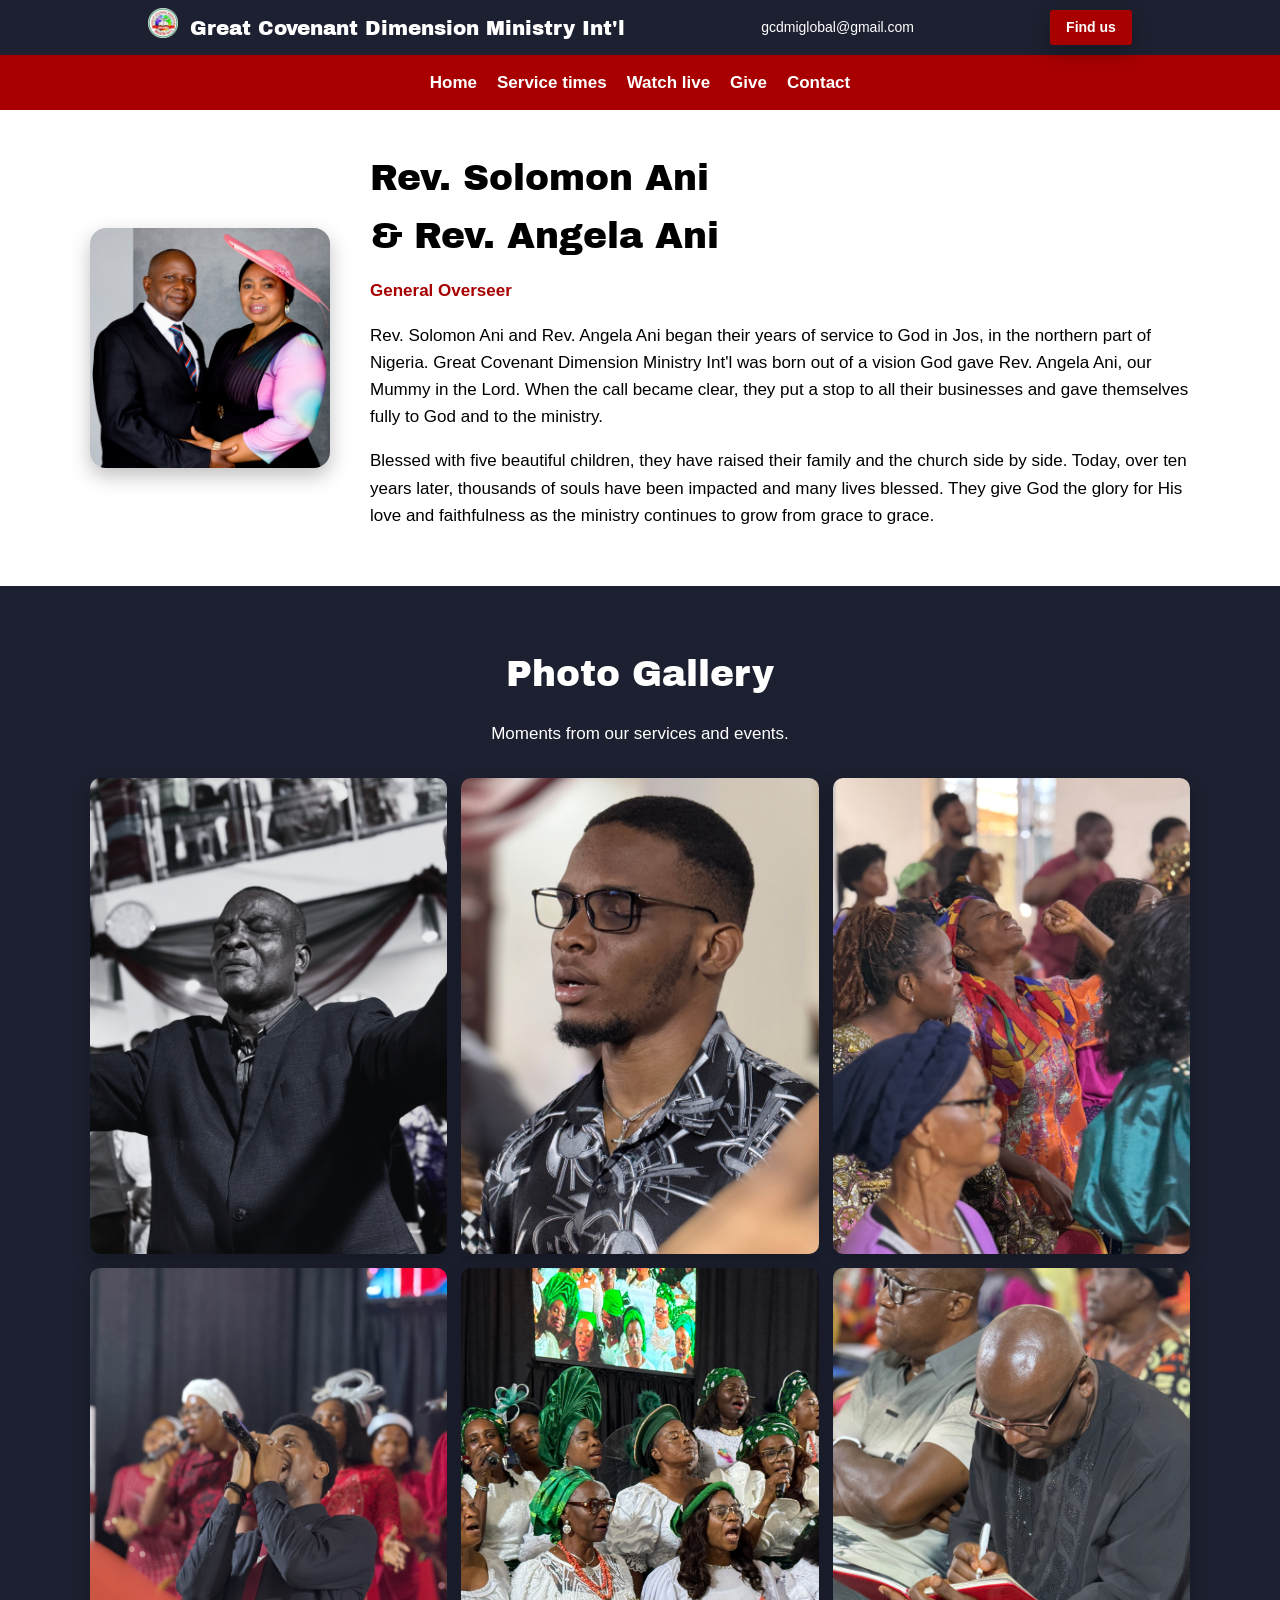
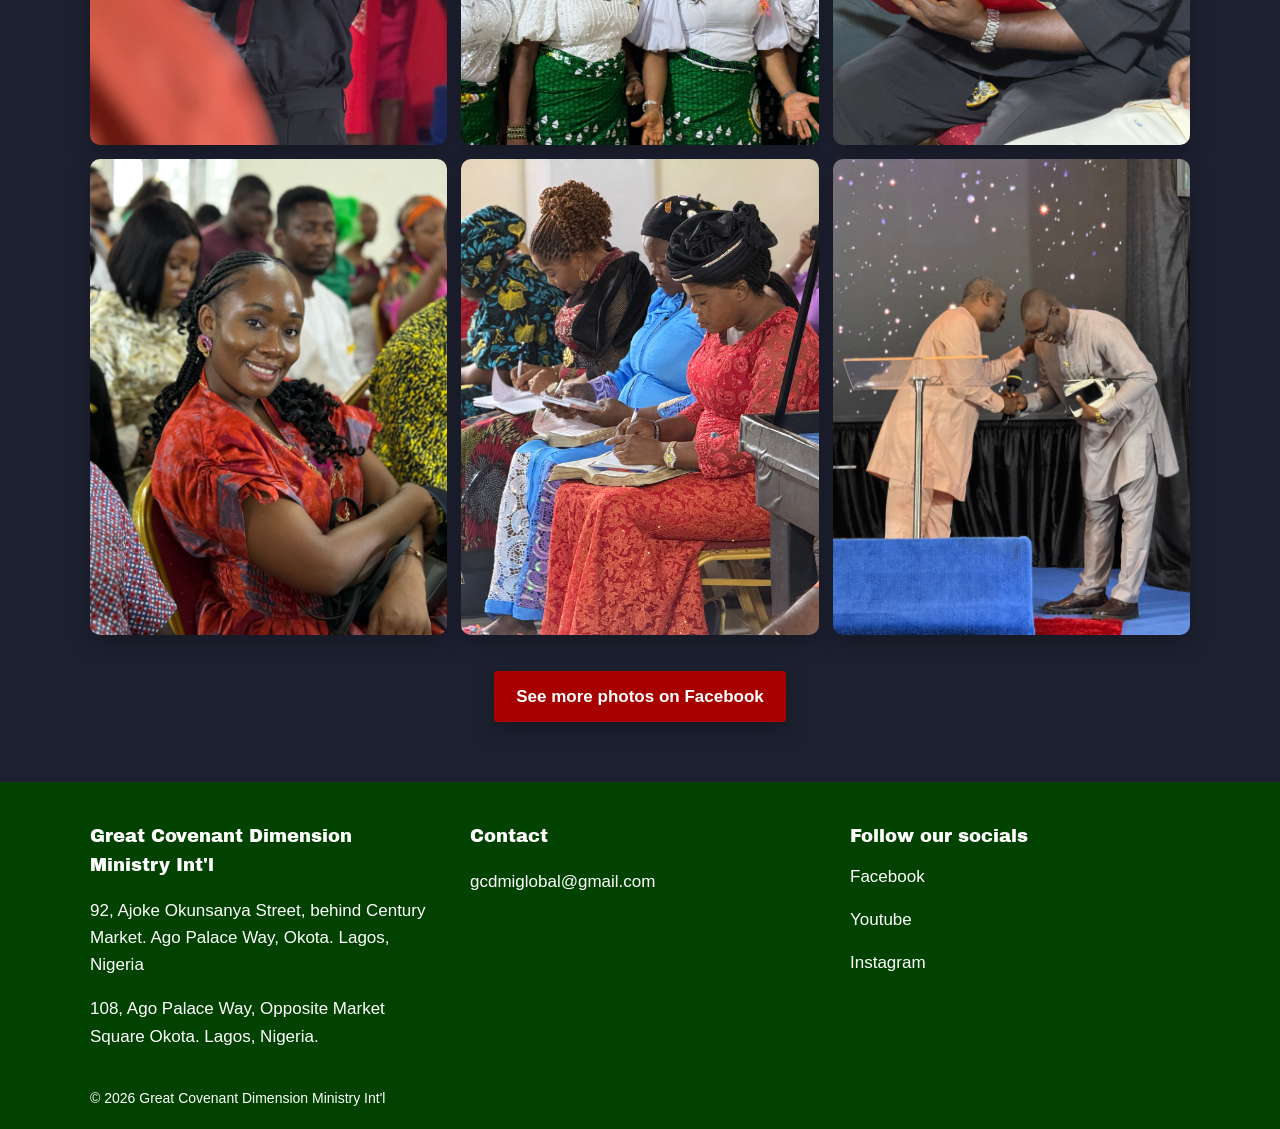
==== about.html @ 46f99e61 "Initial commit" ====
<!DOCTYPE html>
<html lang="en">

<head>
    <meta charset="utf-8">
    <meta name="viewport" content="width=device-width, initial-scale=1, viewport-fit=cover">
    <title>About Us Great Covenant Dimension Ministry Int'l</title>
    <link rel="stylesheet"
        href="https://fonts.googleapis.com/css2?family=Archivo+Black&family=Source+Sans+3:wght@400;600;700&display=swap">
    <link rel="stylesheet" href="style.css">
</head>

<body>

    <div class="top">
        <div class="wrap">
            <div class="brand">
                <a href="index.html"><img src="main-pictures/church-logo.png" alt="church logo" class="brand-logo"></a>
                <span>Great Covenant Dimension Ministry Int'l</span>
            </div>
            <span class="top-info"><a href="https://mail.google.com/mail/?view=cm&fs=1&to=gcdmiglobal@gmail.com"
                    target="_blank" rel="noopener noreferrer">gcdmiglobal@gmail.com</a></span>
            <a class="give" href="https://www.google.com/maps?q=6.5001495,3.3158567" target="_blank"
                rel="noopener noreferrer">Find us</a>
        </div>
    </div>

    <nav>
        <div class="wrap">
            <button class="menu-btn" id="menuBtn" aria-label="Menu" aria-expanded="false">☰</button>
            <a class="nav-find" href="https://www.google.com/maps?q=6.5001495,3.3158567" target="_blank"
                rel="noopener noreferrer">Find us</a>
            <ul id="navLinks">
                <li><a href="index.html">Home</a></li>
                <li><a href="index.html#times">Service times</a></li>
                <li><a href="https://youtube.com/@gcdmglobal" target="_blank" rel="noopener noreferrer">Watch live</a>
                </li>
                <li><a href="index.html#give">Give</a></li>
                <li><a href="#contact">Contact</a></li>
            </ul>
        </div>
    </nav>


    <section class="leaders">
        <div class="wrap">

            <div class="leader">
                <img src="main-pictures/mummy-daddy.png" alt="Rev. Solomon Ani" class="leader-photo">
                <div class="leader-text">
                    <h2>Rev. Solomon Ani <br>& Rev. Angela Ani</h2>
                    <p class="leader-role">General Overseer</p>
                    <p>Rev. Solomon Ani and Rev. Angela Ani began their years of service to God in Jos, in the northern
                        part of Nigeria. Great Covenant Dimension Ministry Int'l was born out of a vision God gave Rev.
                        Angela Ani, our Mummy in the Lord. When the call became clear, they put a stop to all their
                        businesses and gave themselves fully to God and to the ministry.</p>
                    <p>Blessed with five beautiful children, they have raised their family and the church side by
                        side. Today,
                        over ten years later, thousands of souls have been impacted and many lives blessed. They give
                        God
                        the glory for His love and faithfulness as the ministry continues to grow from grace to grace.
                    </p>
                </div>
            </div>
        </div>
    </section>
    <section class="gallery" id="gallery">
        <div class="wrap">
            <h2>Photo Gallery</h2>
            <p class="gallery-text">Moments from our services and events.</p>

            <div class="gallery-grid">
                <img src="pictures/IMG_9001.png">
                <img src="pictures/IMG_9002.png">
                <img src="pictures/IMG_3145.jpg">
                <img src="pictures/IMG_3196.jpg">
                <img src="pictures/IMG_9201.JPG">
                <img src="pictures/IMG_3210.jpg">
                <img src="pictures/IMG_9313.png">
                <img src="pictures/IMG_3232.jpg">
                <img src="pictures/IMG_4575.jpg">
            </div>
            <div class="gallery-more">
                <a class="btn" href="https://www.facebook.com/greatcovenantdimensionministry/photos" target="_blank"
                    rel="noopener noreferrer">See more photos on Facebook</a>
            </div>
        </div>
    </section>

    <footer id="contact">
        <div class="wrap">
            <div>
                <h3>Great Covenant Dimension Ministry Int'l</h3>
                <p><a href="https://www.google.com/maps?q=6.5001495,3.3158567" target="_blank"
                        rel="noopener noreferrer">92, Ajoke Okunsanya Street, behind Century Market. Ago Palace Way,
                        Okota. Lagos, Nigeria</a></p>
                <p><a href="https://www.google.com/maps/place/opposite+market+square+super+store,+108+Ago+Palace+Way,+Ilasamaja,+Lagos+102214,+Lagos/@6.504368,3.3042637,17z/data=!3m1!4b1!4m6!3m5!1s0x103b8ee79aa4ca75:0x7d51ee5311e83ee8!8m2!3d6.504368!4d3.3068386!16s%2Fg%2F11rp4w2lb8?entry=ttu&g_ep=EgoyMDI2MTAxMy4wIKXMDSoASAFQAw%3D%3D"
                        target="_blank" rel="noopener noreferrer">108, Ago Palace Way, Opposite Market Square Okota.
                        Lagos, Nigeria.</a></p>
            </div>
            <div>
                <h3>Contact</h3>
                <p><a href="https://mail.google.com/mail/?view=cm&fs=1&to=gcdmiglobal@gmail.com" target="_blank"
                        rel="noopener noreferrer">gcdmiglobal@gmail.com</a></p>
            </div>
            <div class="sm-links">
                <h3>Follow our socials</h3>
                <ul>
                    <li><a href="https://www.facebook.com/greatcovenantdimensionministry" target="_blank"
                            rel="noopener noreferrer">Facebook</a></li>
                    <li><a href="https://youtube.com/@gcdmglobal" target="_blank" rel="noopener noreferrer">Youtube</a>
                    </li>
                    <li><a href="https://www.instagram.com/gcdmglobal/" target="_blank"
                            rel="noopener noreferrer">Instagram</a></li>
                </ul>
            </div>
        </div>
        <div class="wrap copy">© 2026 Great Covenant Dimension Ministry Int'l</div>
    </footer>

    <script src="script.js"></script>
</body>

</html>
---- style.css ----
:root {
    --red: rgb(168, 0, 0);
    --cream: #faf6ee;
    --green: rgb(1, 66, 1);
}

html {
    scroll-behavior: smooth;
    overflow-x: hidden;
}

body {
    margin: 0;
    font-family: Arial, sans-serif;
    font-size: 17px;
    line-height: 1.6;
    background: white;
    overflow-x: hidden;
}

a {
    color: inherit;
}

img {
    max-width: 100%;
}

h1,
h2,
h3 {
    font-family: "Archivo Black", Impact, sans-serif;
    font-weight: normal;
    margin: 0 0 12px 0;
}

h2 {
    font-size: 36px;
}

.wrap {
    max-width: 1100px;
    margin: 0 auto;
    padding: 0 20px;
}

section {
    padding: 60px 0;
}

.btns {
    margin-top: 24px;
}

.btn {
    display: inline-block;
    background: rgb(168, 0, 0);
    color: white;
    padding: 12px 22px;
    border-radius: 3px;
    font-weight: bold;
    text-decoration: none;
    margin-right: 10px;
    box-shadow: 0 8px 20px rgba(0, 0, 0, 0.25);
    transition: transform 0.25s ease, box-shadow 0.25s ease;
}

.btn:hover {
    transform: translateY(-6px);
    box-shadow: 0 14px 28px rgba(0, 0, 0, 0.35);
}

.top {
    background: #1d2030;
    color: white;
    font-size: 14px;
}

.top .wrap {
    display: flex;
    justify-content: space-around;
    align-items: center;
    gap: 20px;
    padding-top: 8px;
    padding-bottom: 8px;
}

.top-info a {
    text-decoration: none;
}

.top-info a:hover {
    text-decoration: underline;
}

.brand {
    display: flex;
    align-items: center;
    gap: 12px;
    font-family: "Archivo Black", Impact, sans-serif;
    font-size: 20px;
    text-align: center;
}

.brand-logo {
    width: 30px;
    height: 30px;
    min-width: 30px;
}

.give {
    background: rgb(168, 0, 0);
    color: white;
    text-decoration: none;
    padding: 6px 16px;
    border-radius: 3px;
    font-weight: bold;
    box-shadow: 0 8px 20px rgba(0, 0, 0, 0.25);
    transition: transform 0.25s ease, box-shadow 0.25s ease;
}

.give:hover {
    transform: translateY(-6px);
    box-shadow: 0 14px 28px rgba(0, 0, 0, 0.35);
}


nav {
    background: #a80000;
    color: white;
}

nav .wrap {
    display: flex;
    justify-content: center;
    align-items: center;
    padding-top: 14px;
    padding-bottom: 14px;
}

nav ul {
    list-style: none;
    margin: 0;
    padding: 0;
    display: flex;
    gap: 20px;
}

nav a {
    text-decoration: none;
    font-weight: bold;
}

nav a:hover {
    text-decoration: underline;
}


.menu-btn {
    display: none;
    background: none;
    border: none;
    color: white;
    font-size: 28px;
    cursor: pointer;
    padding: 0;
}


.nav-find {
    display: none;
}

nav .nav-find:hover {
    transform: translateY(-6px);
    box-shadow: 0 14px 28px rgba(0, 0, 0, 0.35);
    text-decoration: none;
}


.slideshow {
    position: relative;
    width: 100%;
    aspect-ratio: 16 / 9;
    overflow: hidden;
}

.slide {
    position: absolute;
    inset: 0;
    width: 100%;
    height: 100%;
    object-fit: cover;
    opacity: 0;
    transition: opacity 5s ease;
}

.slide.active {
    opacity: 1;
}


.times {
    background: #f5efe2;
}

.times .grid {
    display: flex;
    gap: 30px;
    border-top: 3px solid green;
    padding-top: 20px;
}

.times .grid div {
    flex: 1;
}

.times h3 {
    font-size: 22px;
    color: white;
    padding-top: 31px;
}

.times p {
    color: var(--cream);
}

.service-box1,
.service-box2,
.service-box3,
.service-box4 {
    width: 200px;
    height: 200px;
    justify-items: center;
    border-radius: 34px;
    box-sizing: border-box;
    text-align: center;
    box-shadow: 0 8px 20px rgba(0, 0, 0, 0.25);
    transition: transform 0.25s ease, box-shadow 0.25s ease;
}

.service-box1:hover,
.service-box2:hover,
.service-box3:hover,
.service-box4:hover {
    transform: translateY(-6px);
    box-shadow: 0 14px 28px rgba(0, 0, 0, 0.35);
}


.service-box1 {
    background-color: rgb(126, 1, 1);
}

.service-box2 {
    background-color: #6B3A2A;
}

.service-box3 {
    background-color: #18243A;
}

.service-box4 {
    background-color: #303A2E;
}

.about {
    padding-top: 20px;
}

.about .wrap {
    display: flex;
    gap: 40px;
}

.about .wrap>div,
.about .wrap>ul {
    flex: 1;
}

.go-card {
    display: flex;
    align-items: center;
    gap: 18px;
    margin-top: 5px;
    padding: 16px 18px;
    background: #f5efe2;
    border-left: 4px solid var(--red);
    border-radius: 8px;
    box-shadow: 0 6px 16px rgba(0, 0, 0, 0.12);
}

.go-photo {
    width: 96px;
    height: 96px;
    min-width: 96px;
    border-radius: 50%;
    object-fit: cover;
    object-position: top;
    border: 3px solid white;
    box-shadow: 0 4px 10px rgba(0, 0, 0, 0.2);
}

.go-text h3 {
    font-size: 18px;
    margin-bottom: 4px;
}

.go-name {
    margin: 0 0 6px;
    font-weight: bold;
    color: var(--red);
}

.go-link {
    text-decoration: none;
}

.go-link:hover {
    text-decoration: underline;
}

.go-welcome {
    margin: 0;
    font-size: 15px;
    line-height: 1.5;
}


.track {
    list-style: none;
    margin: 0;
    padding: 0;
}

.track li {
    padding: 16px 0;
    border-bottom: 1px solid #ddd;
}

.track b {
    display: block;
    color: var(--green);
    font-size: 20px;
}

.track li a {
    text-decoration: none;
}

.track li a:hover {
    text-decoration: underline;
    color: rgb(126, 1, 1);
}


.live {
    background: #1d2030;
    color: white;
}

.live .wrap {
    display: flex;
    justify-content: space-between;
    align-items: center;
}

.live-media {
    display: flex;
    flex-direction: column;
    gap: 16px;
    width: 100%;
    max-width: 380px;
}

.live-media img {
    width: 100%;
    height: auto;
    display: block;
    margin-bottom: 0;
}

.live-media .btn {
    width: 100%;
    box-sizing: border-box;
    text-align: center;
}

.wrap2 {
    max-width: 1100px;
    margin: 0 auto;
    padding: 0 20px;
    display: flex;
    justify-content: space-between;
    align-items: center;
}

.btn2 {
    display: inline-block;
    background: var(--red);
    color: white;
    padding: 12px 22px;
    border-radius: 3px;
    font-weight: bold;
    text-decoration: none;
    margin-right: 10px;
    height: 112px;
}


.leaders {
    padding: 40px 0;
}

.leader {
    display: flex;
    align-items: center;
    gap: 40px;
}

.leader-photo {
    width: 240px;
    aspect-ratio: 1 / 1;
    object-fit: cover;
    object-position: top;
    border-radius: 16px;
    box-shadow: 0 8px 20px rgba(0, 0, 0, 0.25);
}

.leader-text {
    flex: 1;
}

.leader-role {
    color: var(--red);
    font-weight: bold;
    margin: 0 0 5px;
}


.gallery {
    background: #1d2030;
    color: white;
    text-align: center;
    min-height: 50vh;
}

.gallery-grid {
    display: grid;
    grid-template-columns: repeat(3, 1fr);
    gap: 14px;
    margin-top: 30px;
}

.gallery-grid img {
    width: 100%;
    aspect-ratio: 3 / 4;
    object-fit: cover;
    border-radius: 10px;
    cursor: pointer;
    box-shadow: 0 8px 20px rgba(0, 0, 0, 0.25);
    transition: transform 0.25s ease, box-shadow 0.25s ease;
}

.gallery-grid img:hover {
    transform: translateY(-6px) scale(1.03);
    box-shadow: 0 14px 28px rgba(0, 0, 0, 0.45);
}

.gallery-more {
    margin-top: 36px;
}

.gallery-more .btn {
    margin-right: 0;
}


footer {
    background: rgb(1, 66, 1);
    color: white;
    padding: 40px 0 20px 0;
}

footer .wrap {
    display: flex;
    gap: 40px;
}

footer .wrap>div {
    flex: 1;
}

footer h3 {
    font-size: 18px;
}

footer p a {
    text-decoration: none;
}

footer p a:hover {
    text-decoration: underline;
}

.sm-links a {
    text-decoration: none;
}

.sm-links a:hover {
    text-decoration: underline;
}

.sm-links ul {
    display: flex;
    flex-direction: column;
    gap: 16px;
    padding: 0;
    margin: 0;
}

.sm-links li {
    list-style: none;
    margin: 0;
}

.copy {
    margin-top: 20px;
    font-size: 14px;
}

@media (max-width: 800px) {

    section {
        padding: 40px 0;
    }

    h2 {
        font-size: 28px;
    }

    .top .wrap {
        justify-content: flex-start;
        text-align: left;
        padding-top: 10px;
        padding-bottom: 10px;
    }

    .top-info,
    .top .give {
        display: none;
    }

    nav .wrap {
        flex-wrap: wrap;
        justify-content: space-between;
    }

    .menu-btn {
        display: block;
    }

    nav ul {
        display: none;
        flex-direction: column;
        gap: 0;
        width: 100%;
    }

    nav ul.open {
        display: flex;
    }

    nav li a {
        display: block;
        padding: 12px 0;
        border-top: 1px solid rgba(255, 255, 255, 0.25);
    }

    nav .nav-find {
        display: inline-block;
        background: white;
        color: var(--red);
        padding: 6px 16px;
        border-radius: 3px;
        font-weight: bold;
        text-decoration: none;
        box-shadow: 0 8px 20px rgba(0, 0, 0, 0.25);
        transition: transform 0.25s ease, box-shadow 0.25s ease;
    }

    .times .grid {
        flex-wrap: wrap;
        justify-content: center;
    }

    .times .grid>div {
        flex: 1 1 40%;
    }

    .service-box1,
    .service-box2,
    .service-box3,
    .service-box4 {
        width: 100%;
        height: auto;
        min-height: 200px;
        padding-bottom: 20px;
    }

    .about .wrap,
    .live .wrap,
    .wrap2,
    footer .wrap {
        flex-direction: column;
        gap: 24px;
    }

    .live .wrap {
        align-items: center;
        text-align: center;
    }

    .live-media {
        margin: 0 auto;
    }

    .wrap2 {
        align-items: stretch;
    }

    .btn2 {
        height: auto;
        margin-right: 0;
    }

    .leader {
        flex-direction: column;
        align-items: center;
        text-align: center;
        gap: 20px;
    }

    .leader-photo {
        width: 100%;
        max-width: 280px;
        height: auto;
    }

    .leader-text {
        width: 100%;
    }

    .leader-text h2 {
        font-size: 24px;
    }
}

@media (max-width: 480px) {

    body {
        font-size: 16px;
    }

    h2 {
        font-size: 24px;
    }

    .top .wrap {
        padding-left: 14px;
        padding-right: 14px;
    }

    .brand {
        font-size: 14px;
        white-space: nowrap;
        text-align: left;
        gap: 10px;
    }

    .brand-logo {
        width: 40px;
        height: 40px;
        min-width: 40px;
    }


    .times .grid>div {
        flex: 1 1 100%;
    }

    .service-box1,
    .service-box2,
    .service-box3,
    .service-box4 {
        max-width: 320px;
        margin: 0 auto;
    }

    .go-card {
        gap: 14px;
        padding: 14px;
    }

    .go-photo {
        width: 72px;
        height: 72px;
        min-width: 72px;
    }

    .go-welcome {
        font-size: 14px;
    }
}
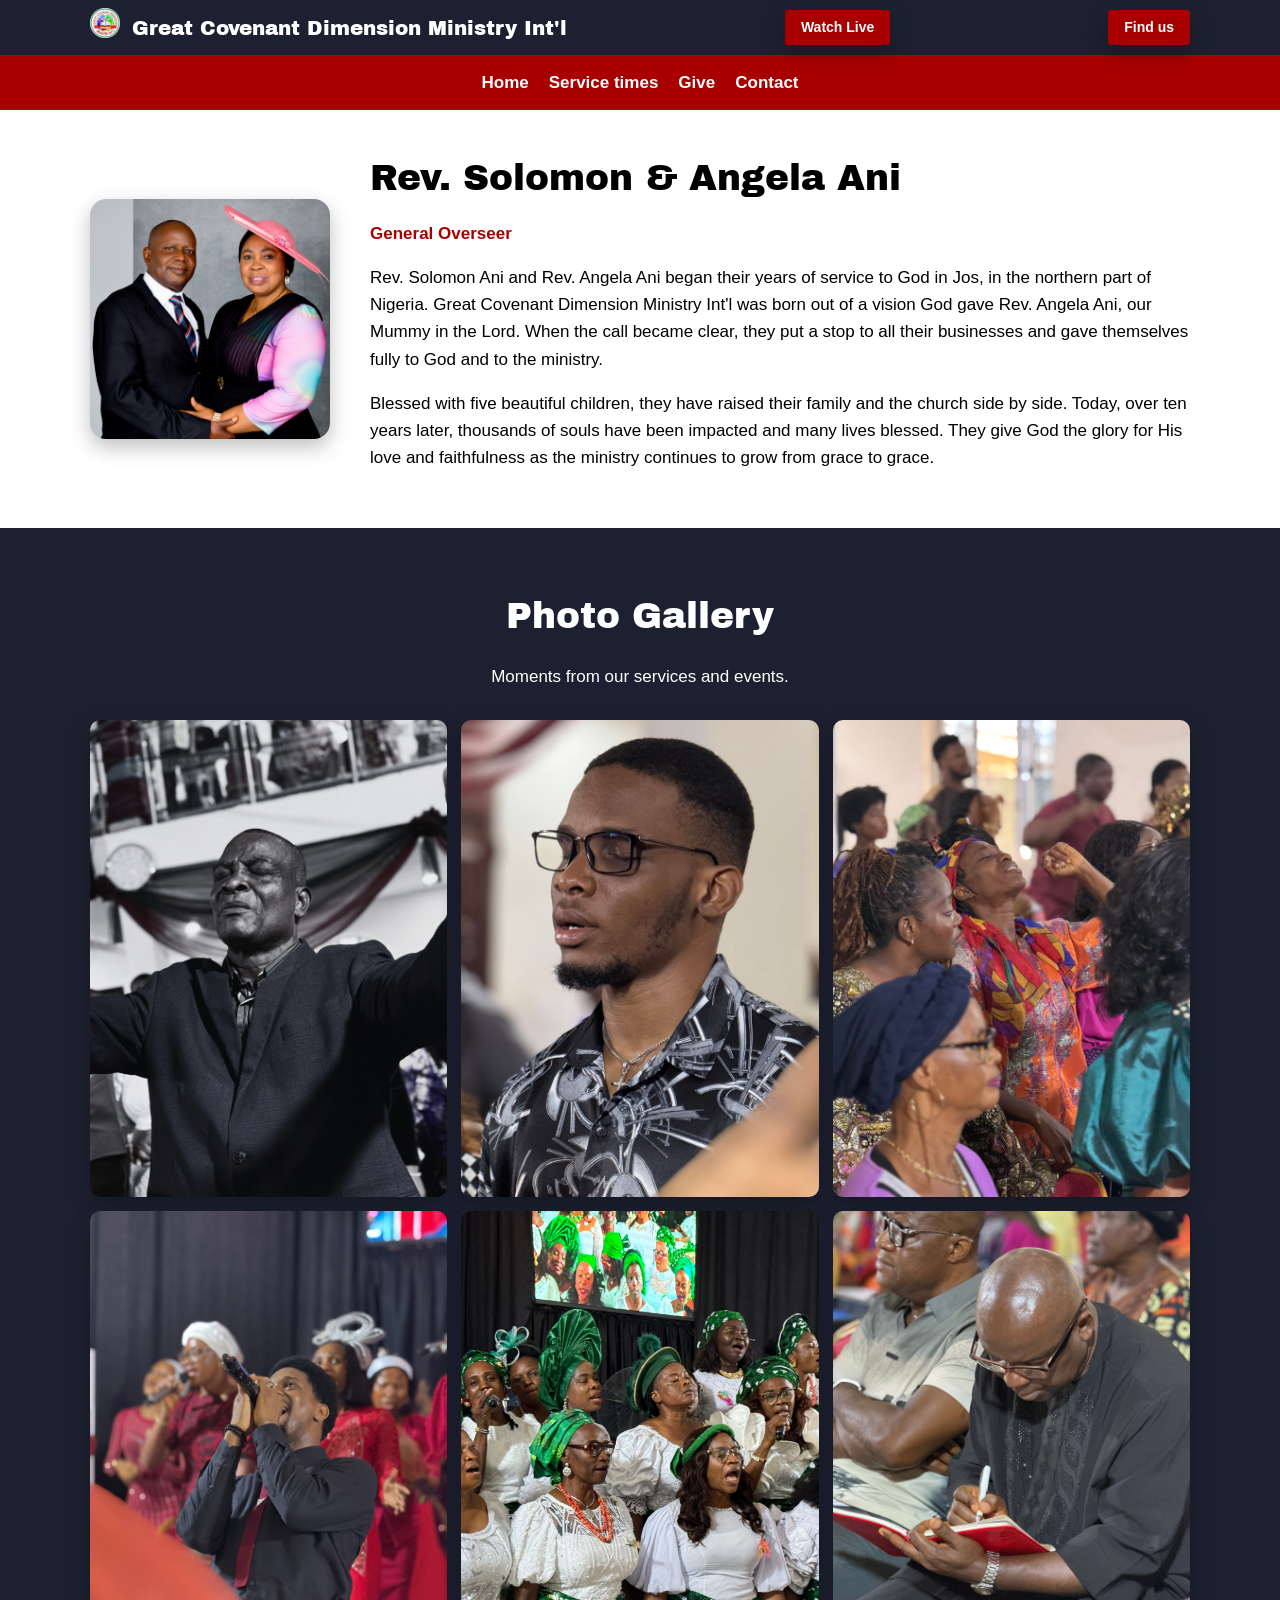
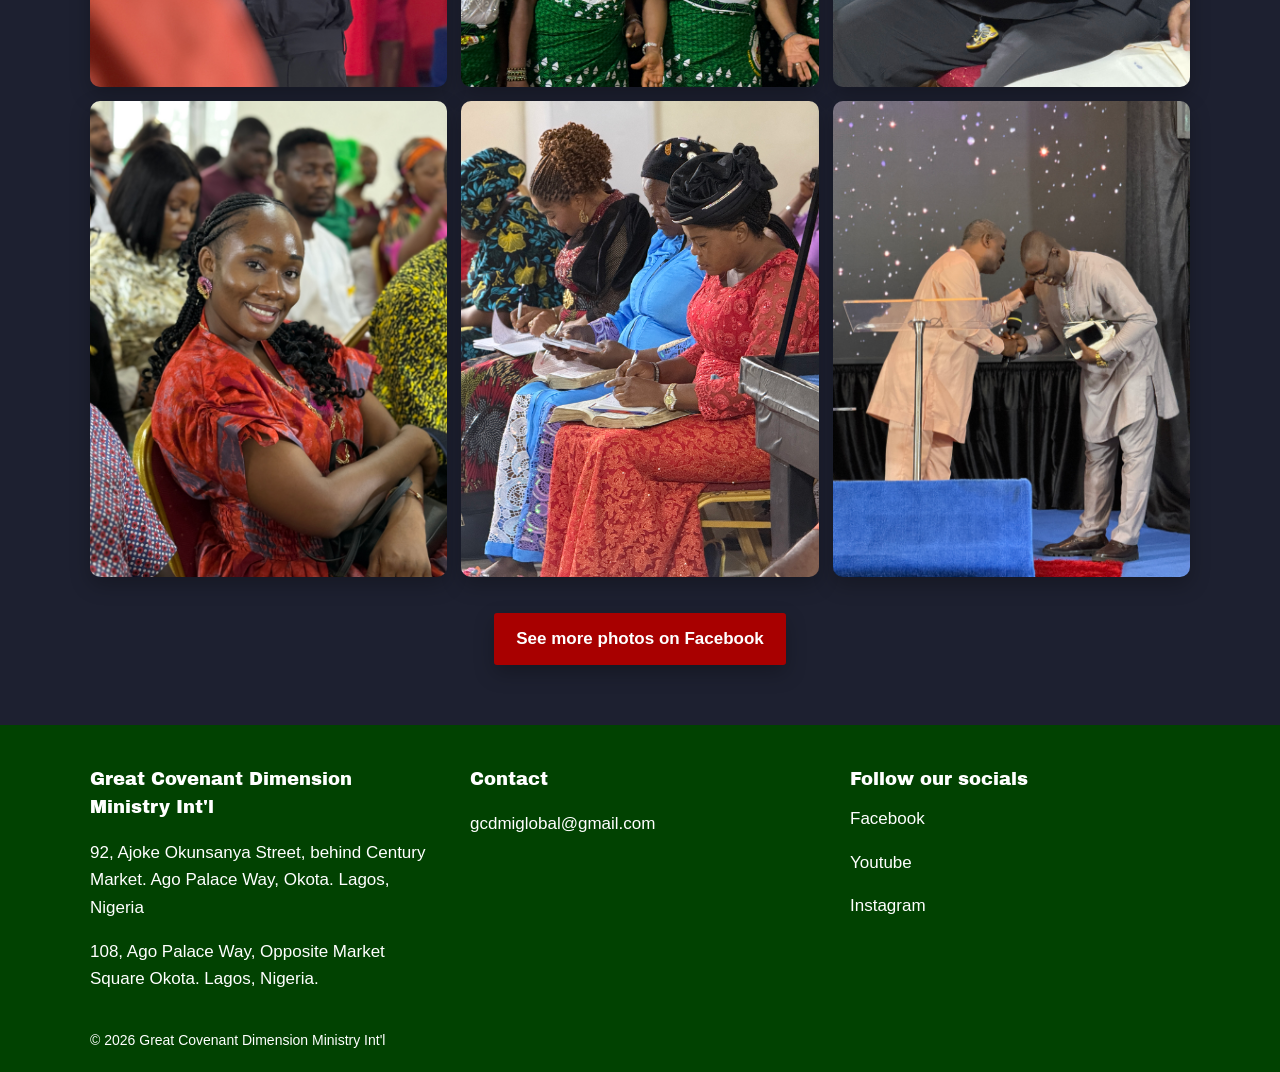
==== commit 6d9fbd9e: "Update church site" ====
--- a/about.html
+++ b/about.html
@@ -18,8 +18,8 @@
                 <a href="index.html"><img src="main-pictures/church-logo.png" alt="church logo" class="brand-logo"></a>
                 <span>Great Covenant Dimension Ministry Int'l</span>
             </div>
-            <span class="top-info"><a href="https://mail.google.com/mail/?view=cm&fs=1&to=gcdmiglobal@gmail.com"
-                    target="_blank" rel="noopener noreferrer">gcdmiglobal@gmail.com</a></span>
+            <a class="give" href="https://youtube.com/@gcdmglobal" target="_blank" rel="noopener noreferrer">Watch
+                Live</a>
             <a class="give" href="https://www.google.com/maps?q=6.5001495,3.3158567" target="_blank"
                 rel="noopener noreferrer">Find us</a>
         </div>
@@ -33,7 +33,6 @@
             <ul id="navLinks">
                 <li><a href="index.html">Home</a></li>
                 <li><a href="index.html#times">Service times</a></li>
-                <li><a href="https://youtube.com/@gcdmglobal" target="_blank" rel="noopener noreferrer">Watch live</a>
                 </li>
                 <li><a href="index.html#give">Give</a></li>
                 <li><a href="#contact">Contact</a></li>
@@ -48,7 +47,7 @@
             <div class="leader">
                 <img src="main-pictures/mummy-daddy.png" alt="Rev. Solomon Ani" class="leader-photo">
                 <div class="leader-text">
-                    <h2>Rev. Solomon Ani <br>& Rev. Angela Ani</h2>
+                    <h2>Rev. Solomon & Angela Ani</h2>
                     <p class="leader-role">General Overseer</p>
                     <p>Rev. Solomon Ani and Rev. Angela Ani began their years of service to God in Jos, in the northern
                         part of Nigeria. Great Covenant Dimension Ministry Int'l was born out of a vision God gave Rev.
--- a/style.css
+++ b/style.css
@@ -78,7 +78,7 @@
 
 .top .wrap {
     display: flex;
-    justify-content: space-around;
+    justify-content: space-between;
     align-items: center;
     gap: 20px;
     padding-top: 8px;
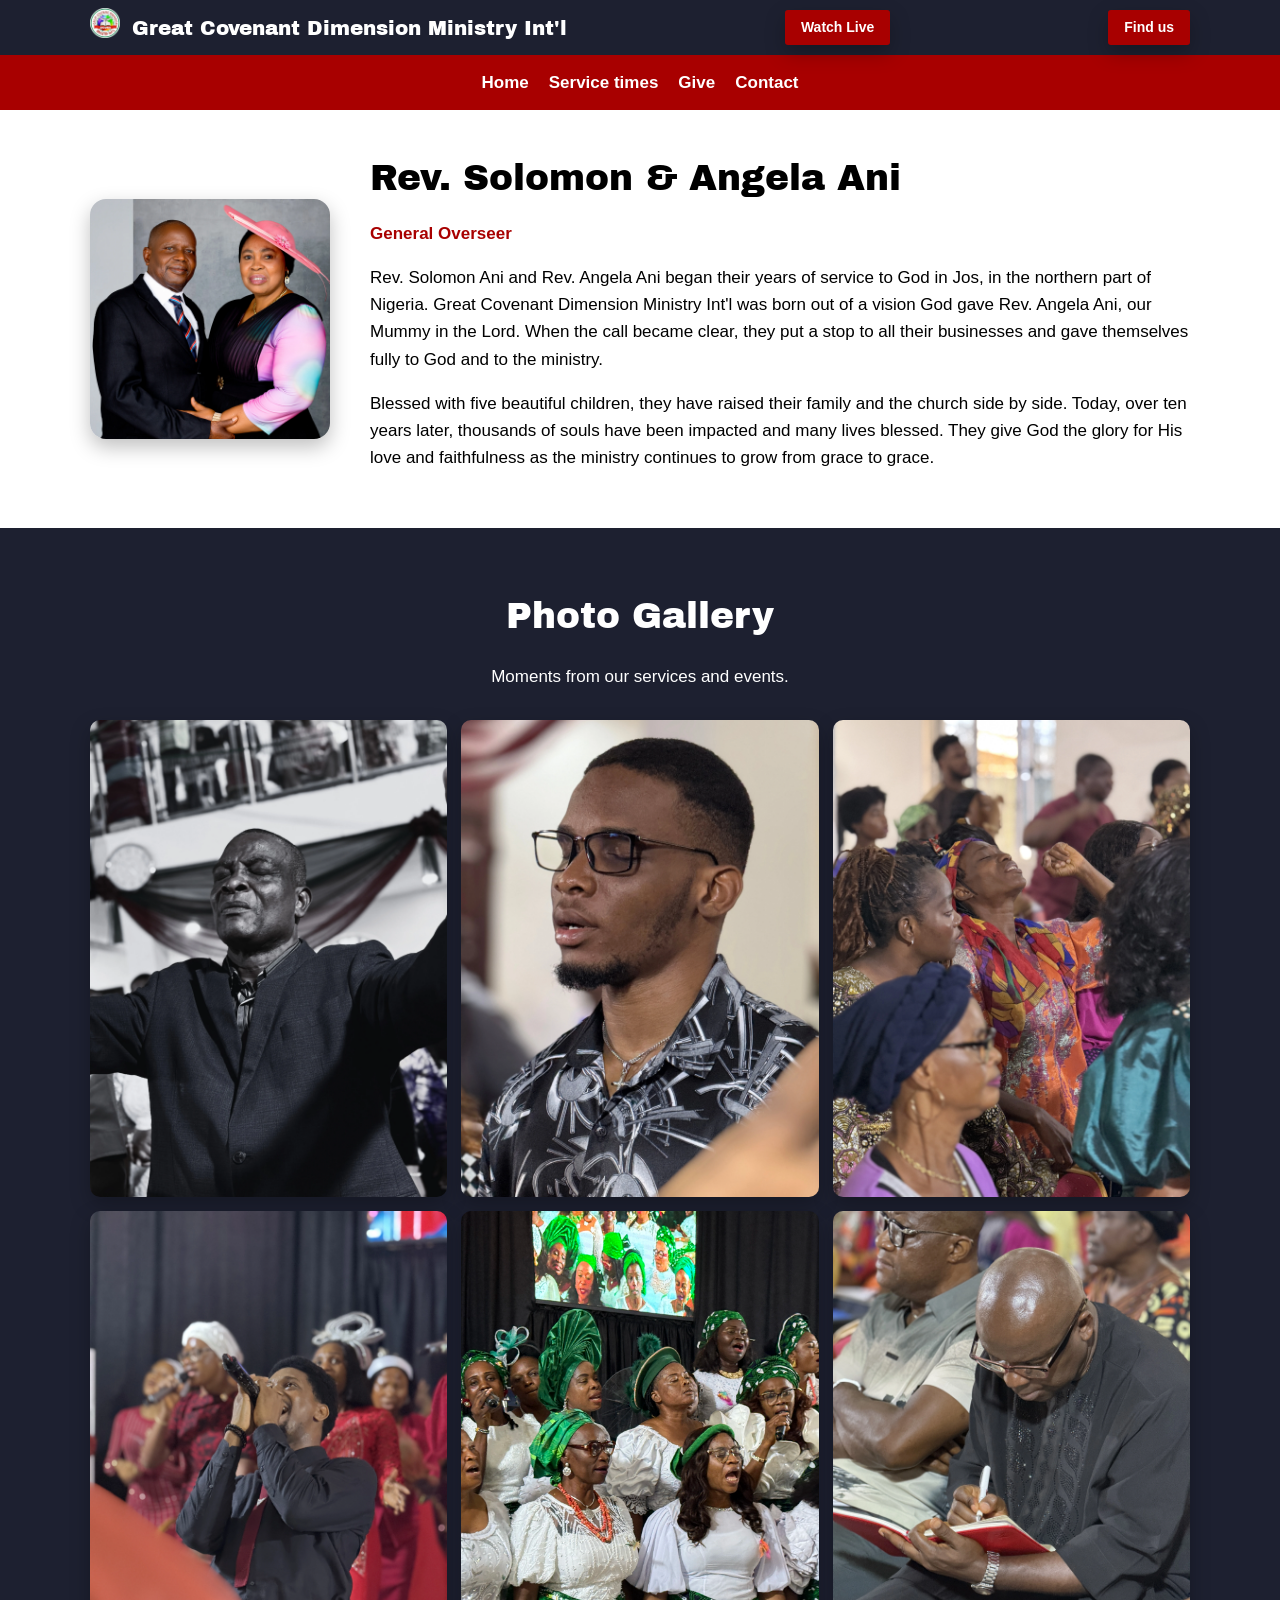
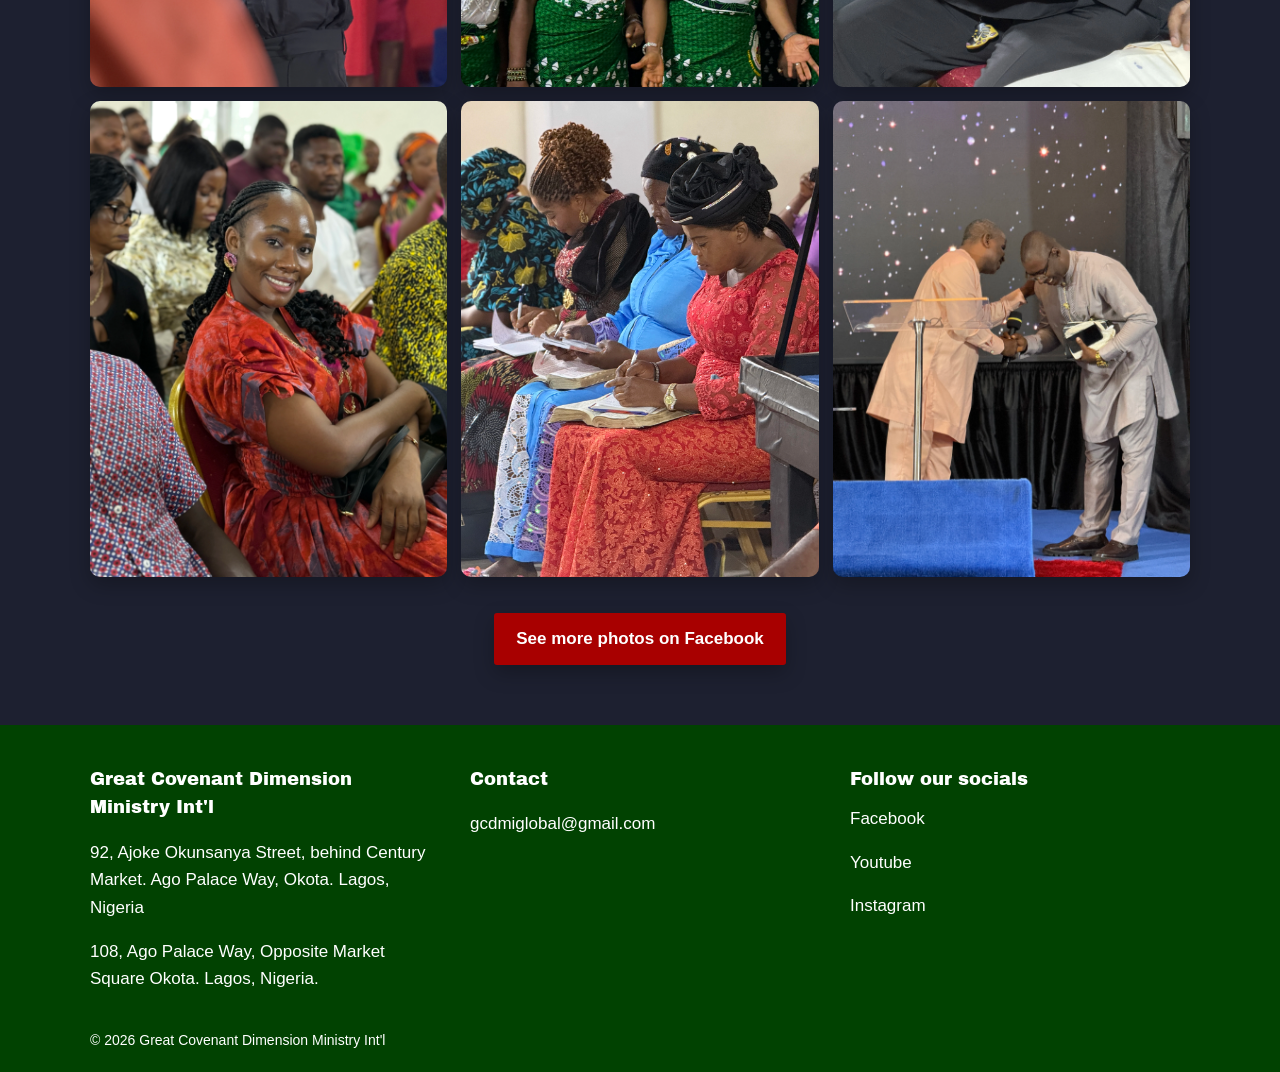
==== commit 6a97771c: "Compressed images" ====
--- a/about.html
+++ b/about.html
@@ -15,7 +15,7 @@
     <div class="top">
         <div class="wrap">
             <div class="brand">
-                <a href="index.html"><img src="main-pictures/church-logo.png" alt="church logo" class="brand-logo"></a>
+                <a href="index.html"><img src="main-pictures/church-logo.webp" alt="church logo" class="brand-logo"></a>
                 <span>Great Covenant Dimension Ministry Int'l</span>
             </div>
             <a class="give" href="https://youtube.com/@gcdmglobal" target="_blank" rel="noopener noreferrer">Watch
@@ -45,7 +45,7 @@
         <div class="wrap">
 
             <div class="leader">
-                <img src="main-pictures/mummy-daddy.png" alt="Rev. Solomon Ani" class="leader-photo">
+                <img src="main-pictures/mummy-daddy.webp" alt="Rev. Solomon Ani" class="leader-photo">
                 <div class="leader-text">
                     <h2>Rev. Solomon & Angela Ani</h2>
                     <p class="leader-role">General Overseer</p>
@@ -69,15 +69,15 @@
             <p class="gallery-text">Moments from our services and events.</p>
 
             <div class="gallery-grid">
-                <img src="pictures/IMG_9001.png">
-                <img src="pictures/IMG_9002.png">
-                <img src="pictures/IMG_3145.jpg">
-                <img src="pictures/IMG_3196.jpg">
-                <img src="pictures/IMG_9201.JPG">
-                <img src="pictures/IMG_3210.jpg">
-                <img src="pictures/IMG_9313.png">
-                <img src="pictures/IMG_3232.jpg">
-                <img src="pictures/IMG_4575.jpg">
+                <img src="pictures/IMG_9001.webp">
+                <img src="pictures/IMG_9002.webp">
+                <img src="pictures/IMG_3145.webp">
+                <img src="pictures/IMG_3196.webp">
+                <img src="pictures/IMG_9201.webp">
+                <img src="pictures/IMG_3210.webp">
+                <img src="pictures/IMG_9313.webp">
+                <img src="pictures/IMG_3232.webp">
+                <img src="pictures/IMG_4575.webp">
             </div>
             <div class="gallery-more">
                 <a class="btn" href="https://www.facebook.com/greatcovenantdimensionministry/photos" target="_blank"
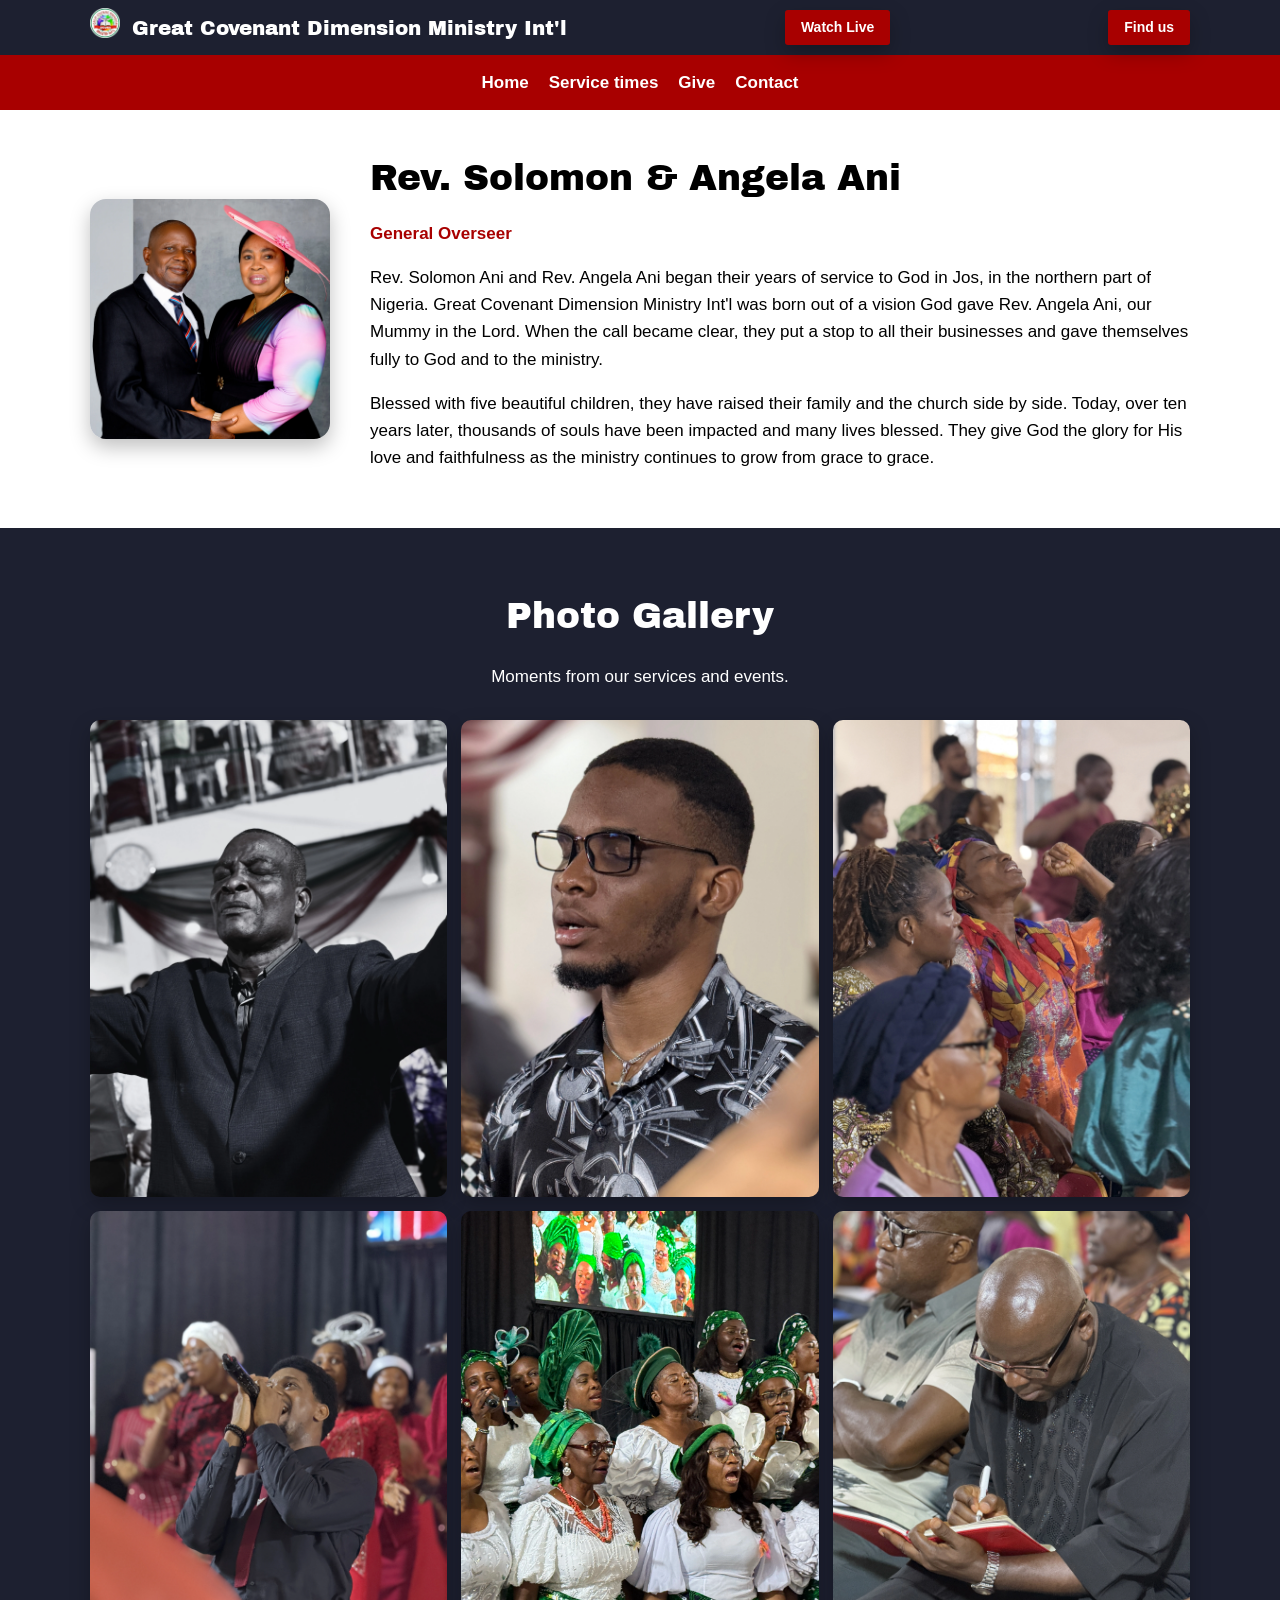
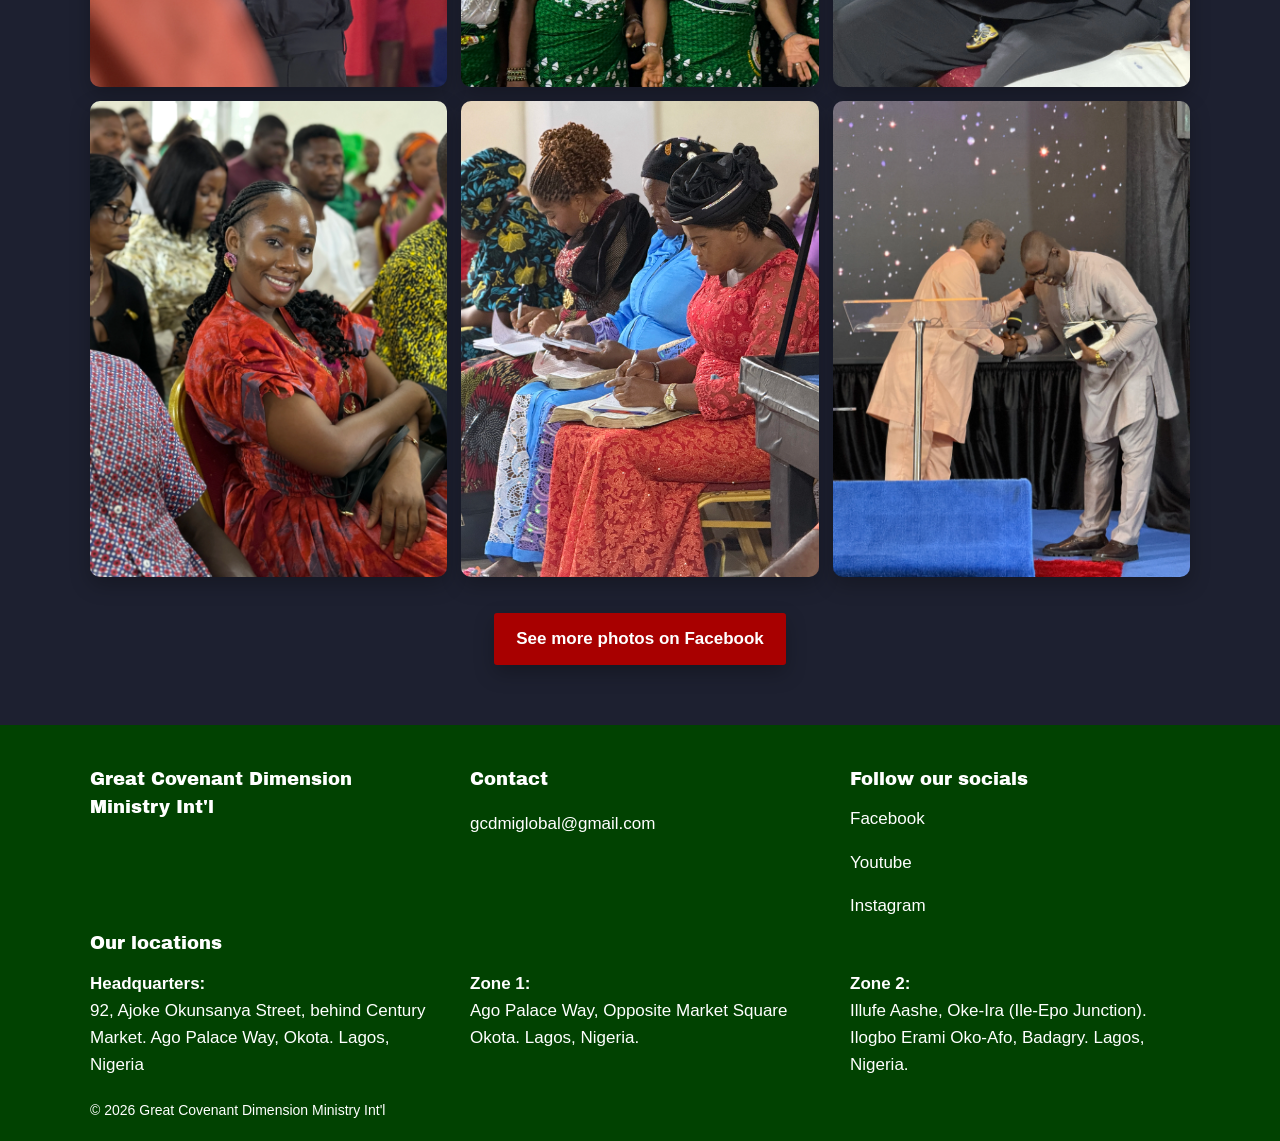
==== commit 5ff547ef: "Updated footer layout, locations, email and mobile nav" ====
--- a/about.html
+++ b/about.html
@@ -28,6 +28,8 @@
     <nav>
         <div class="wrap">
             <button class="menu-btn" id="menuBtn" aria-label="Menu" aria-expanded="false">☰</button>
+            <a class="nav-find" href="https://youtube.com/@gcdmglobal" target="_blank" rel="noopener noreferrer">Watch
+                Live</a>
             <a class="nav-find" href="https://www.google.com/maps?q=6.5001495,3.3158567" target="_blank"
                 rel="noopener noreferrer">Find us</a>
             <ul id="navLinks">
@@ -90,12 +92,6 @@
         <div class="wrap">
             <div>
                 <h3>Great Covenant Dimension Ministry Int'l</h3>
-                <p><a href="https://www.google.com/maps?q=6.5001495,3.3158567" target="_blank"
-                        rel="noopener noreferrer">92, Ajoke Okunsanya Street, behind Century Market. Ago Palace Way,
-                        Okota. Lagos, Nigeria</a></p>
-                <p><a href="https://www.google.com/maps/place/opposite+market+square+super+store,+108+Ago+Palace+Way,+Ilasamaja,+Lagos+102214,+Lagos/@6.504368,3.3042637,17z/data=!3m1!4b1!4m6!3m5!1s0x103b8ee79aa4ca75:0x7d51ee5311e83ee8!8m2!3d6.504368!4d3.3068386!16s%2Fg%2F11rp4w2lb8?entry=ttu&g_ep=EgoyMDI2MTAxMy4wIKXMDSoASAFQAw%3D%3D"
-                        target="_blank" rel="noopener noreferrer">108, Ago Palace Way, Opposite Market Square Okota.
-                        Lagos, Nigeria.</a></p>
             </div>
             <div>
                 <h3>Contact</h3>
@@ -114,6 +110,37 @@
                 </ul>
             </div>
         </div>
+
+        <div class="wrap">
+            <div class="footer-locations">
+                <h3>Our locations</h3>
+                <div class="loc-grid">
+                    <div>
+                        <p><strong>Headquarters:</strong> <br>
+                            <a href="https://www.google.com/maps?q=6.5001495,3.3158567" target="_blank"
+                                rel="noopener noreferrer">92, Ajoke Okunsanya Street, behind Century Market. Ago Palace
+                                Way,
+                                Okota. Lagos, Nigeria</a>
+                        </p>
+                    </div>
+                    <div>
+                        <p><strong>Zone 1:</strong><br>
+                            <a href="https://www.google.com/maps/place/opposite+market+square+super+store,+108+Ago+Palace+Way,+Ilasamaja,+Lagos+102214,+Lagos/@6.504368,3.3042637,17z/data=!3m1!4b1!4m6!3m5!1s0x103b8ee79aa4ca75:0x7d51ee5311e83ee8!8m2!3d6.504368!4d3.3068386!16s%2Fg%2F11rp4w2lb8?entry=ttu&g_ep=EgoyMDI2MTAxMy4wIKXMDSoASAFQAw%3D%3D"
+                                target="_blank" rel="noopener noreferrer">
+                                Ago Palace Way,
+                                Opposite
+                                Market Square Okota. Lagos, Nigeria.</a>
+                        </p>
+                    </div>
+                    <div>
+                        <p><strong>Zone 2:</strong><br>
+                            Illufe Aashe, Oke-Ira (Ile-Epo Junction). Ilogbo Erami Oko-Afo, Badagry. Lagos, Nigeria.
+                        </p>
+                    </div>
+                </div>
+            </div>
+        </div>
+
         <div class="wrap copy">© 2026 Great Covenant Dimension Ministry Int'l</div>
     </footer>
 
--- a/style.css
+++ b/style.css
@@ -499,8 +499,32 @@
     text-decoration: none;
 }
 
+
 footer p a:hover {
     text-decoration: underline;
+}
+
+.footer-locations {
+    margin-top: 10px;
+}
+
+.loc-grid {
+    display: flex;
+    gap: 40px;
+}
+
+.loc-grid>div {
+    flex: 1;
+}
+
+.loc-grid p {
+    margin: 0;
+}
+
+.loc-label {
+    display: block;
+    color: #f5efe2;
+    margin-bottom: 4px;
 }
 
 .sm-links a {
@@ -654,6 +678,11 @@
     .leader-text h2 {
         font-size: 24px;
     }
+
+    .loc-grid {
+        flex-direction: column;
+        gap: 20px;
+    }
 }
 
 @media (max-width: 480px) {
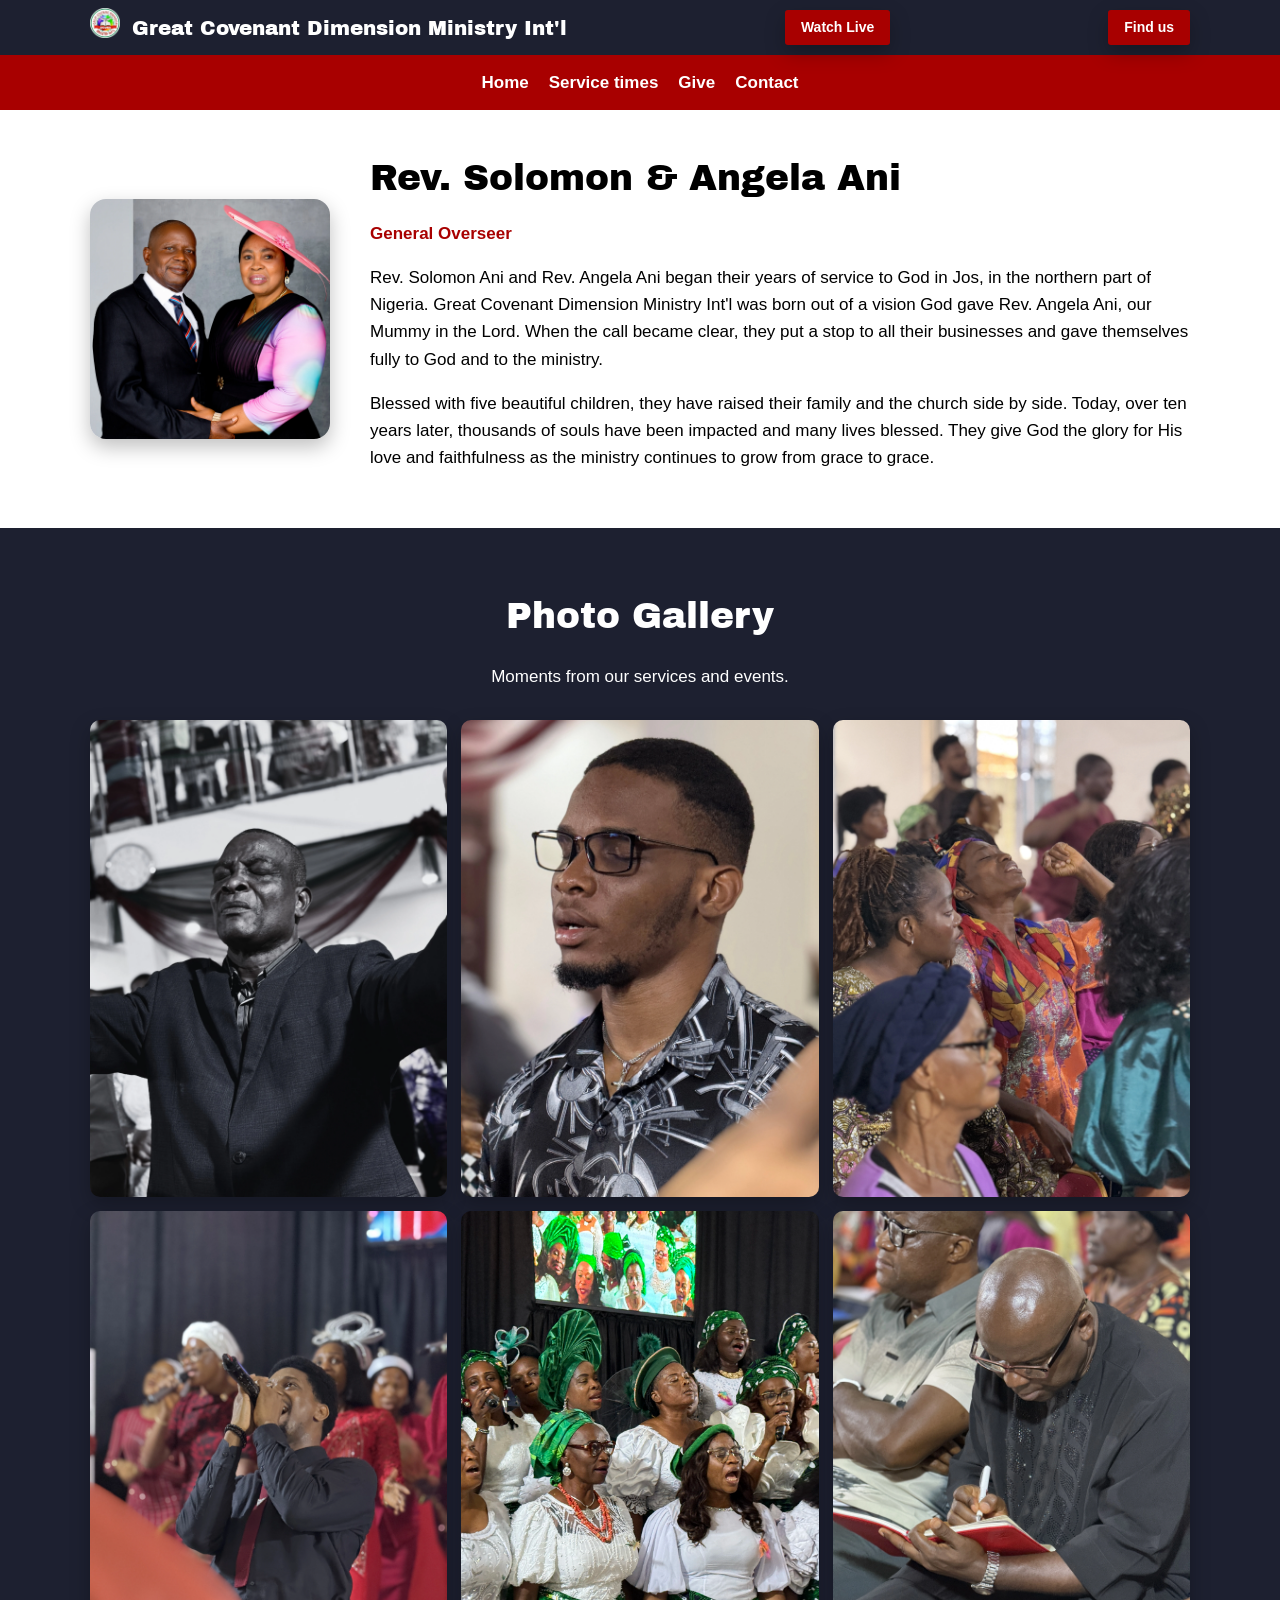
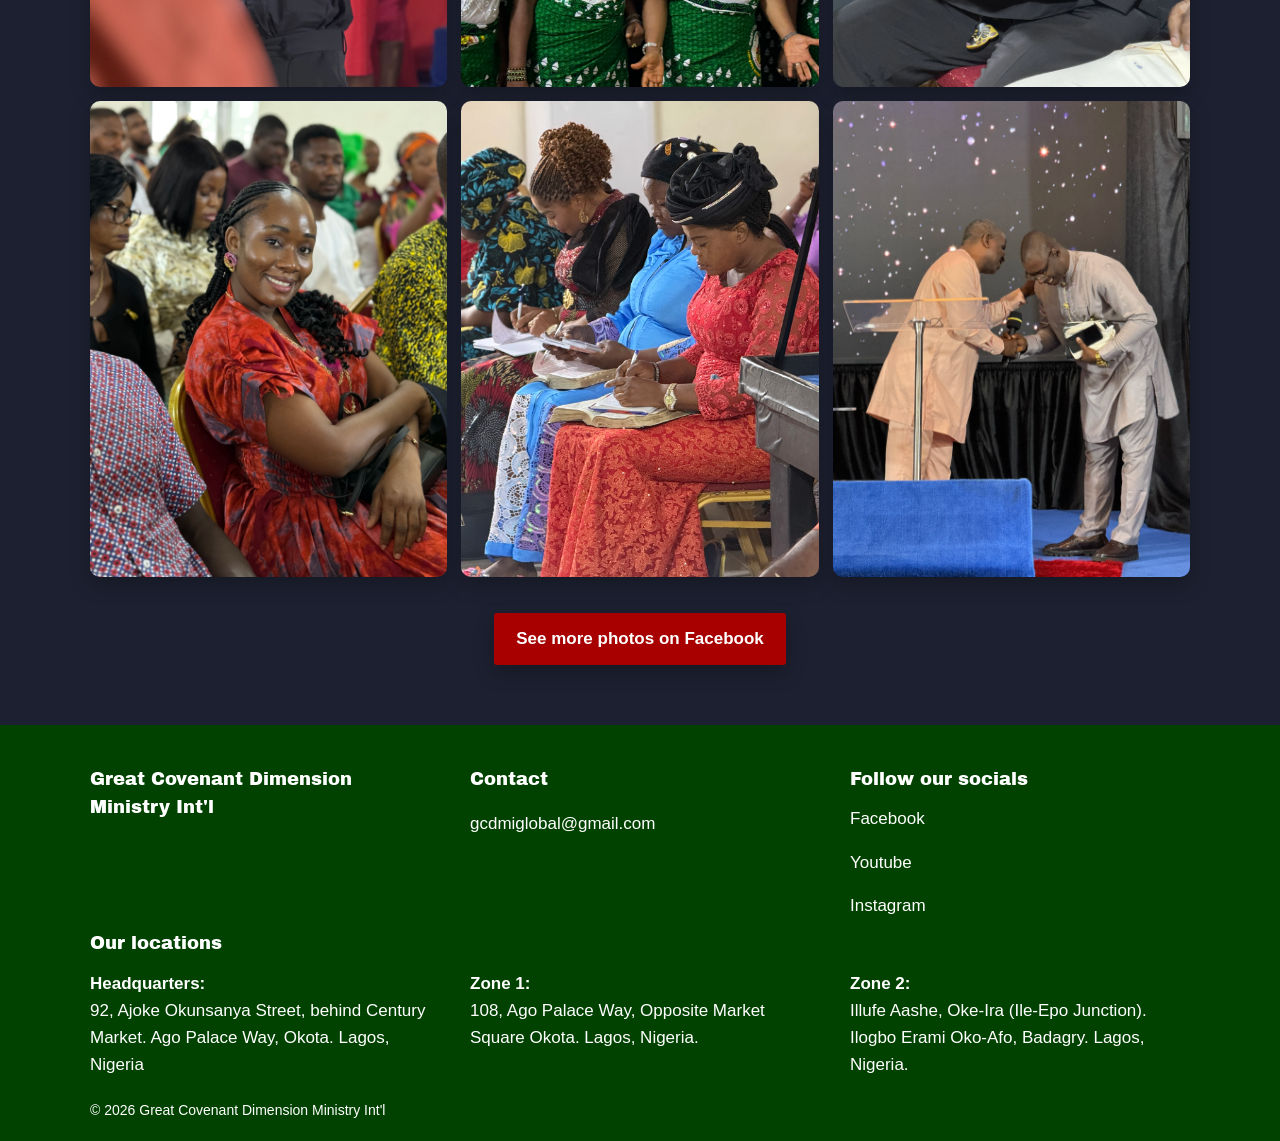
==== commit 6c0563f9: "Added 108 to Zone 1 address" ====
--- a/about.html
+++ b/about.html
@@ -127,7 +127,7 @@
                         <p><strong>Zone 1:</strong><br>
                             <a href="https://www.google.com/maps/place/opposite+market+square+super+store,+108+Ago+Palace+Way,+Ilasamaja,+Lagos+102214,+Lagos/@6.504368,3.3042637,17z/data=!3m1!4b1!4m6!3m5!1s0x103b8ee79aa4ca75:0x7d51ee5311e83ee8!8m2!3d6.504368!4d3.3068386!16s%2Fg%2F11rp4w2lb8?entry=ttu&g_ep=EgoyMDI2MTAxMy4wIKXMDSoASAFQAw%3D%3D"
                                 target="_blank" rel="noopener noreferrer">
-                                Ago Palace Way,
+                                108, Ago Palace Way,
                                 Opposite
                                 Market Square Okota. Lagos, Nigeria.</a>
                         </p>
